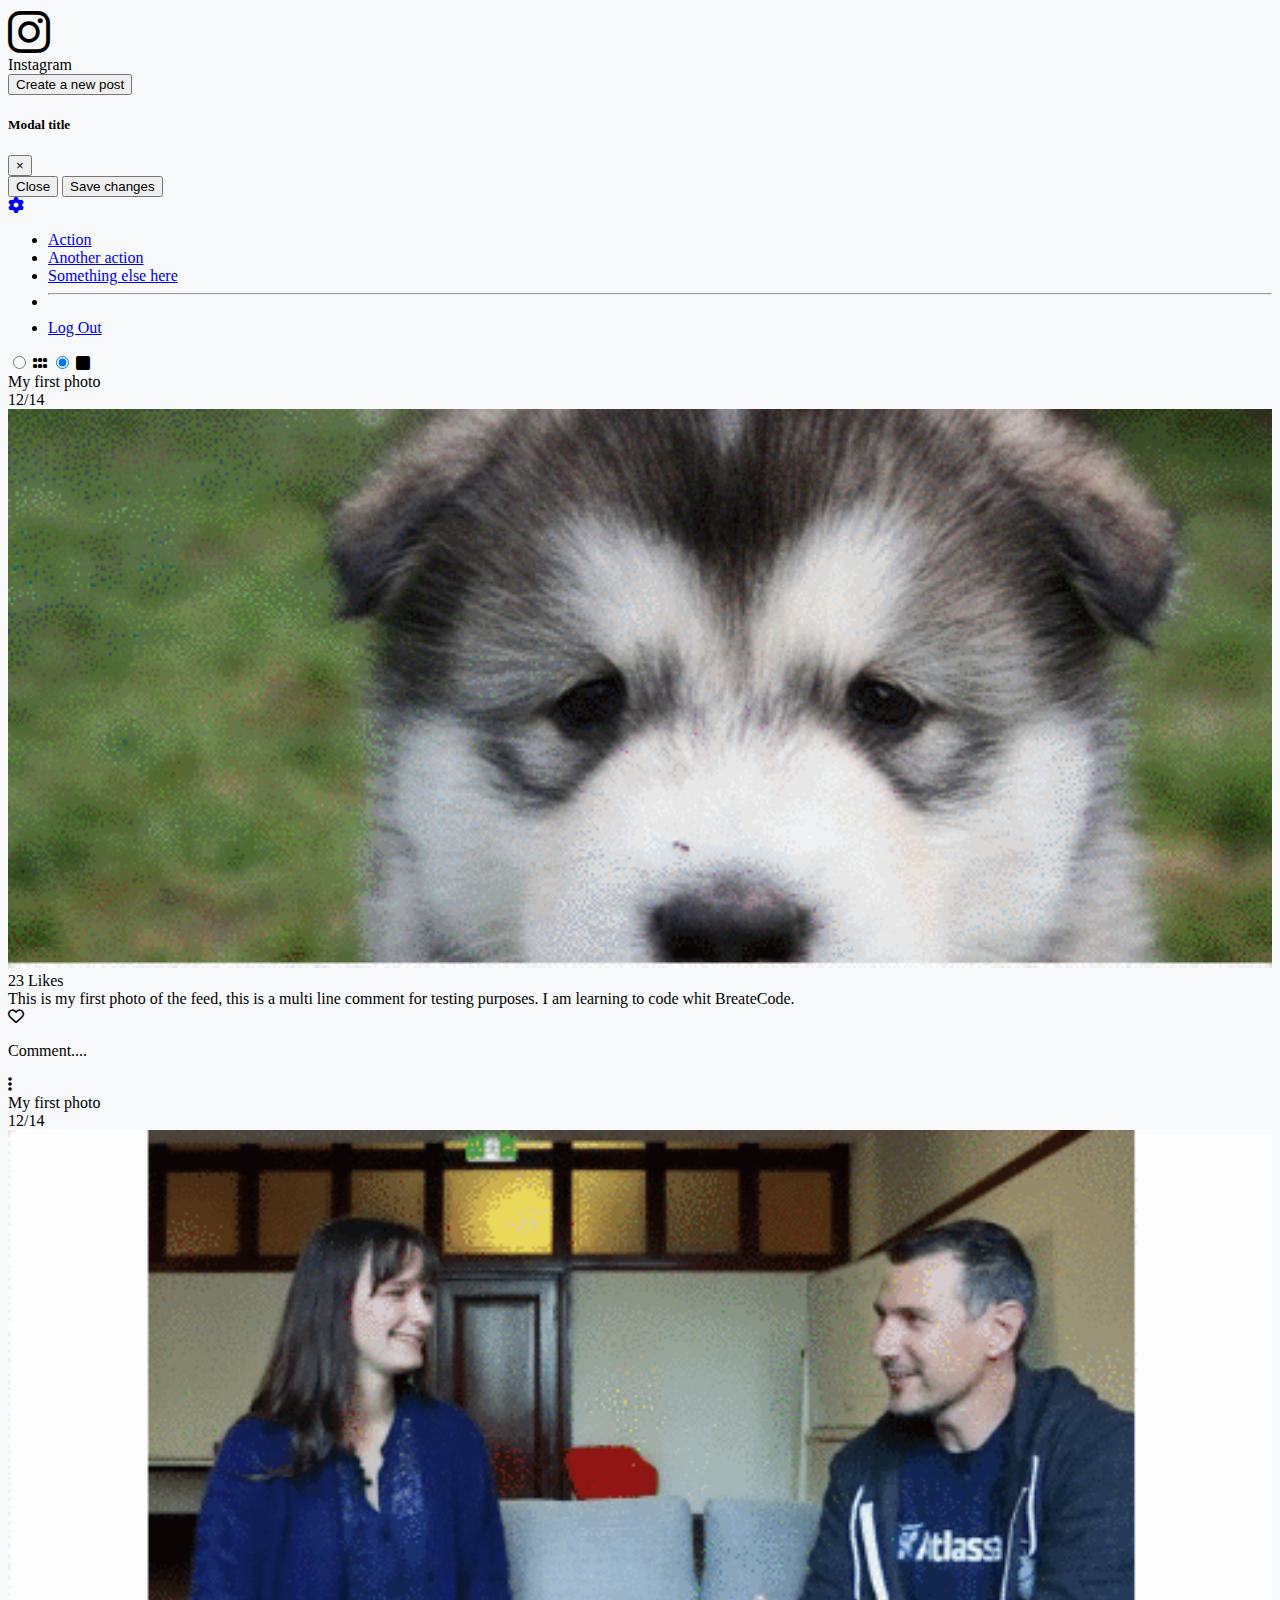
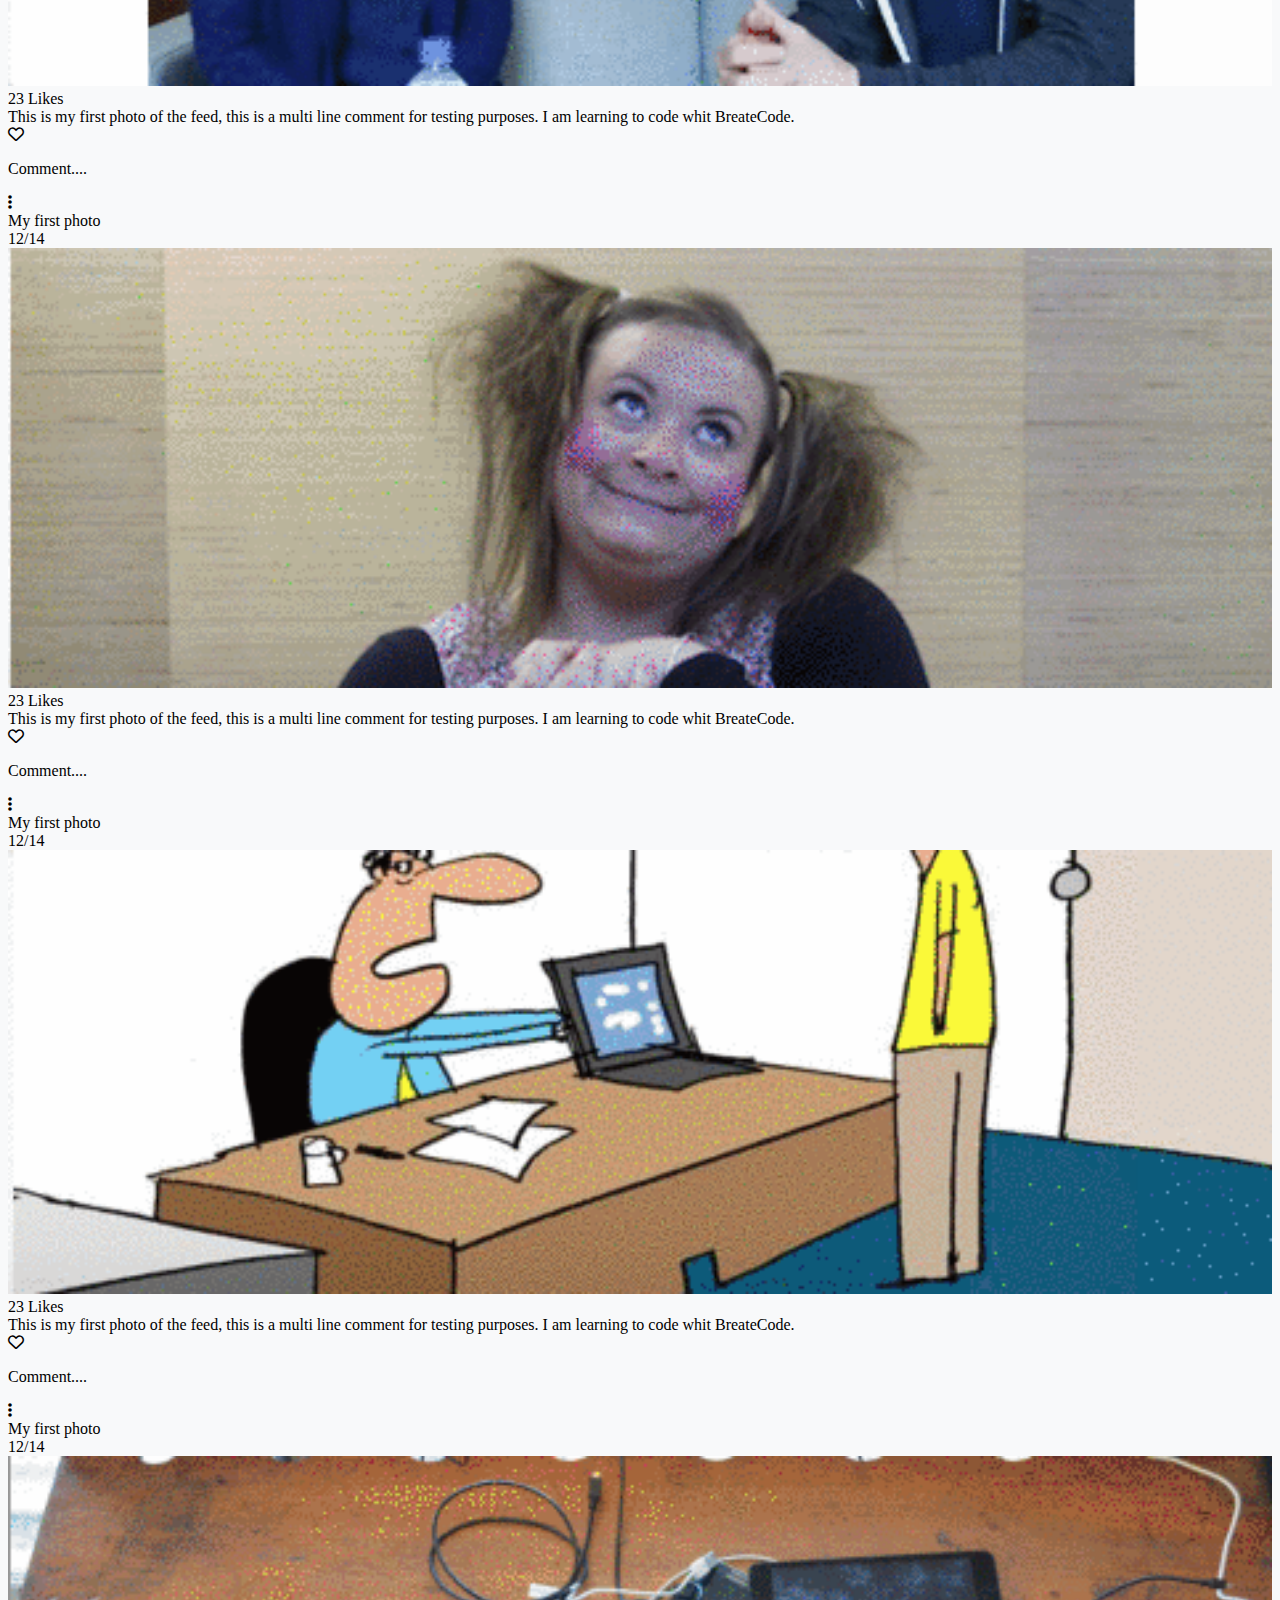
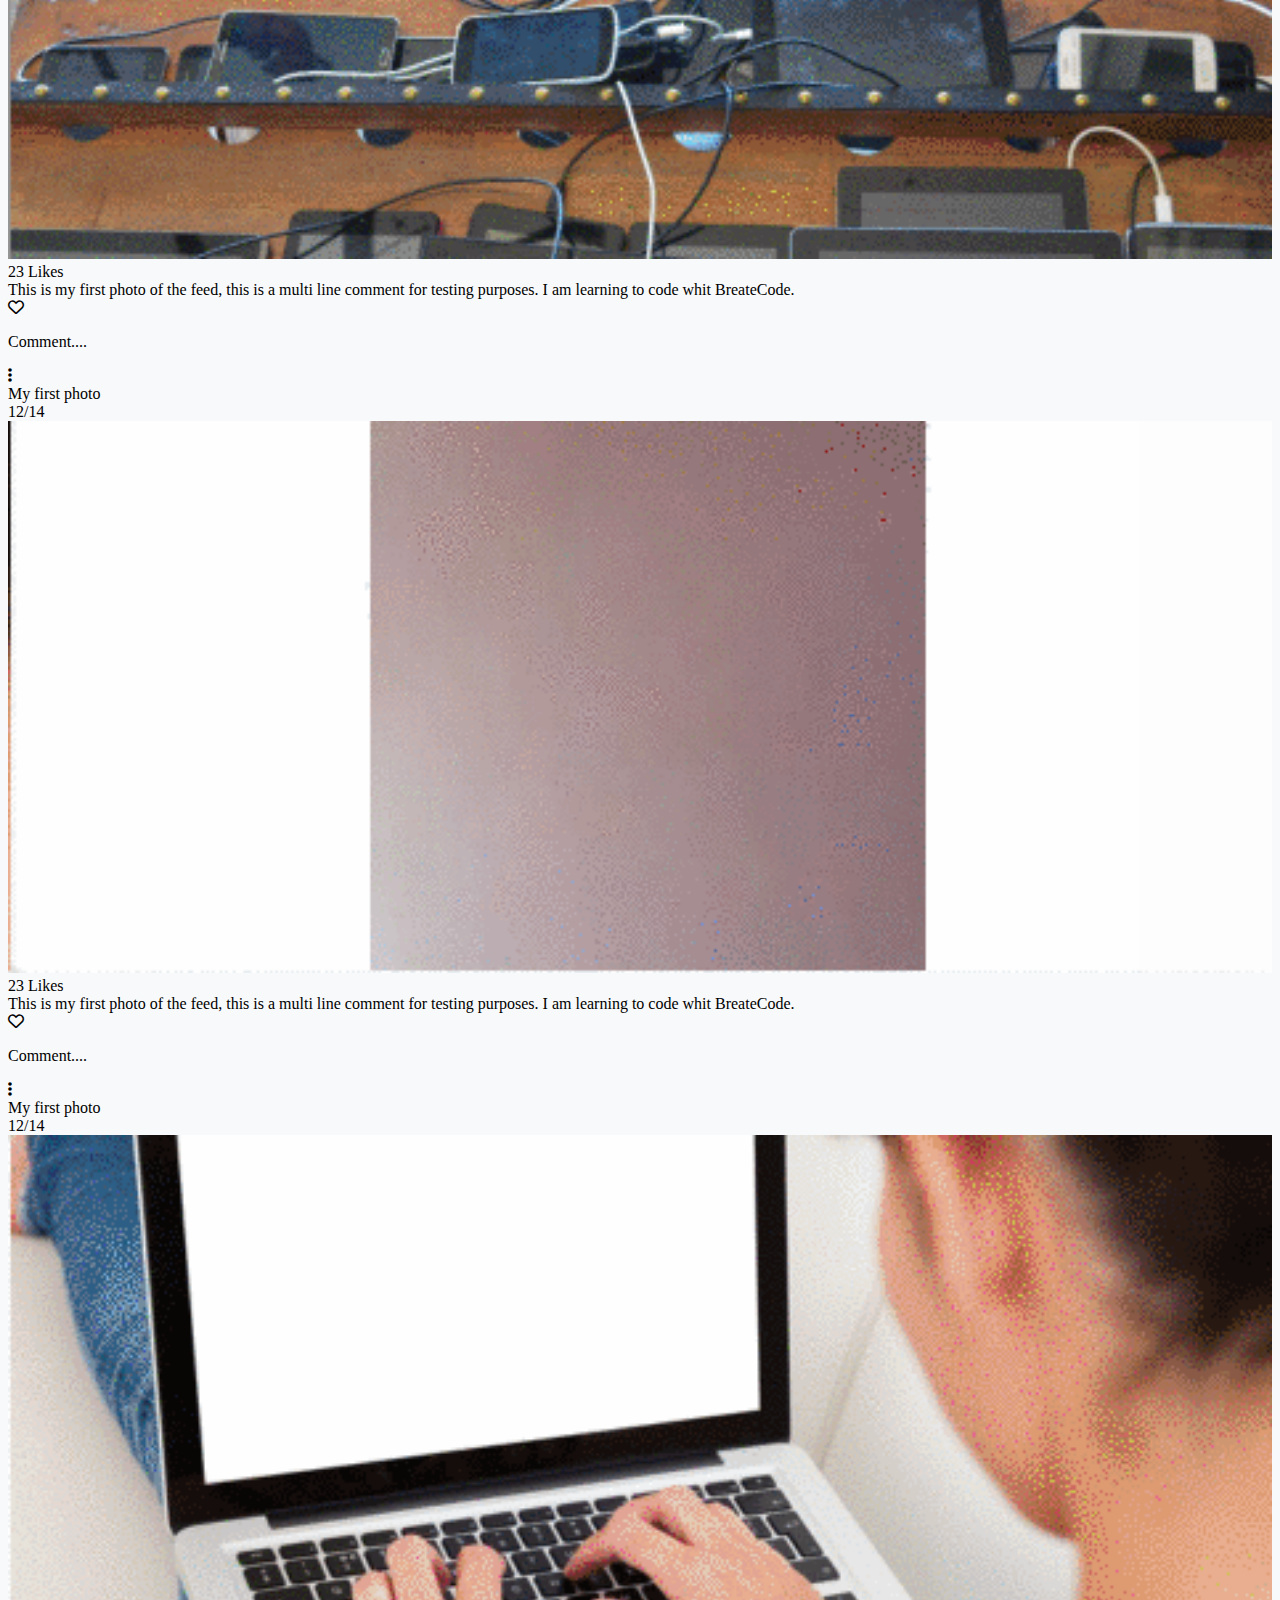
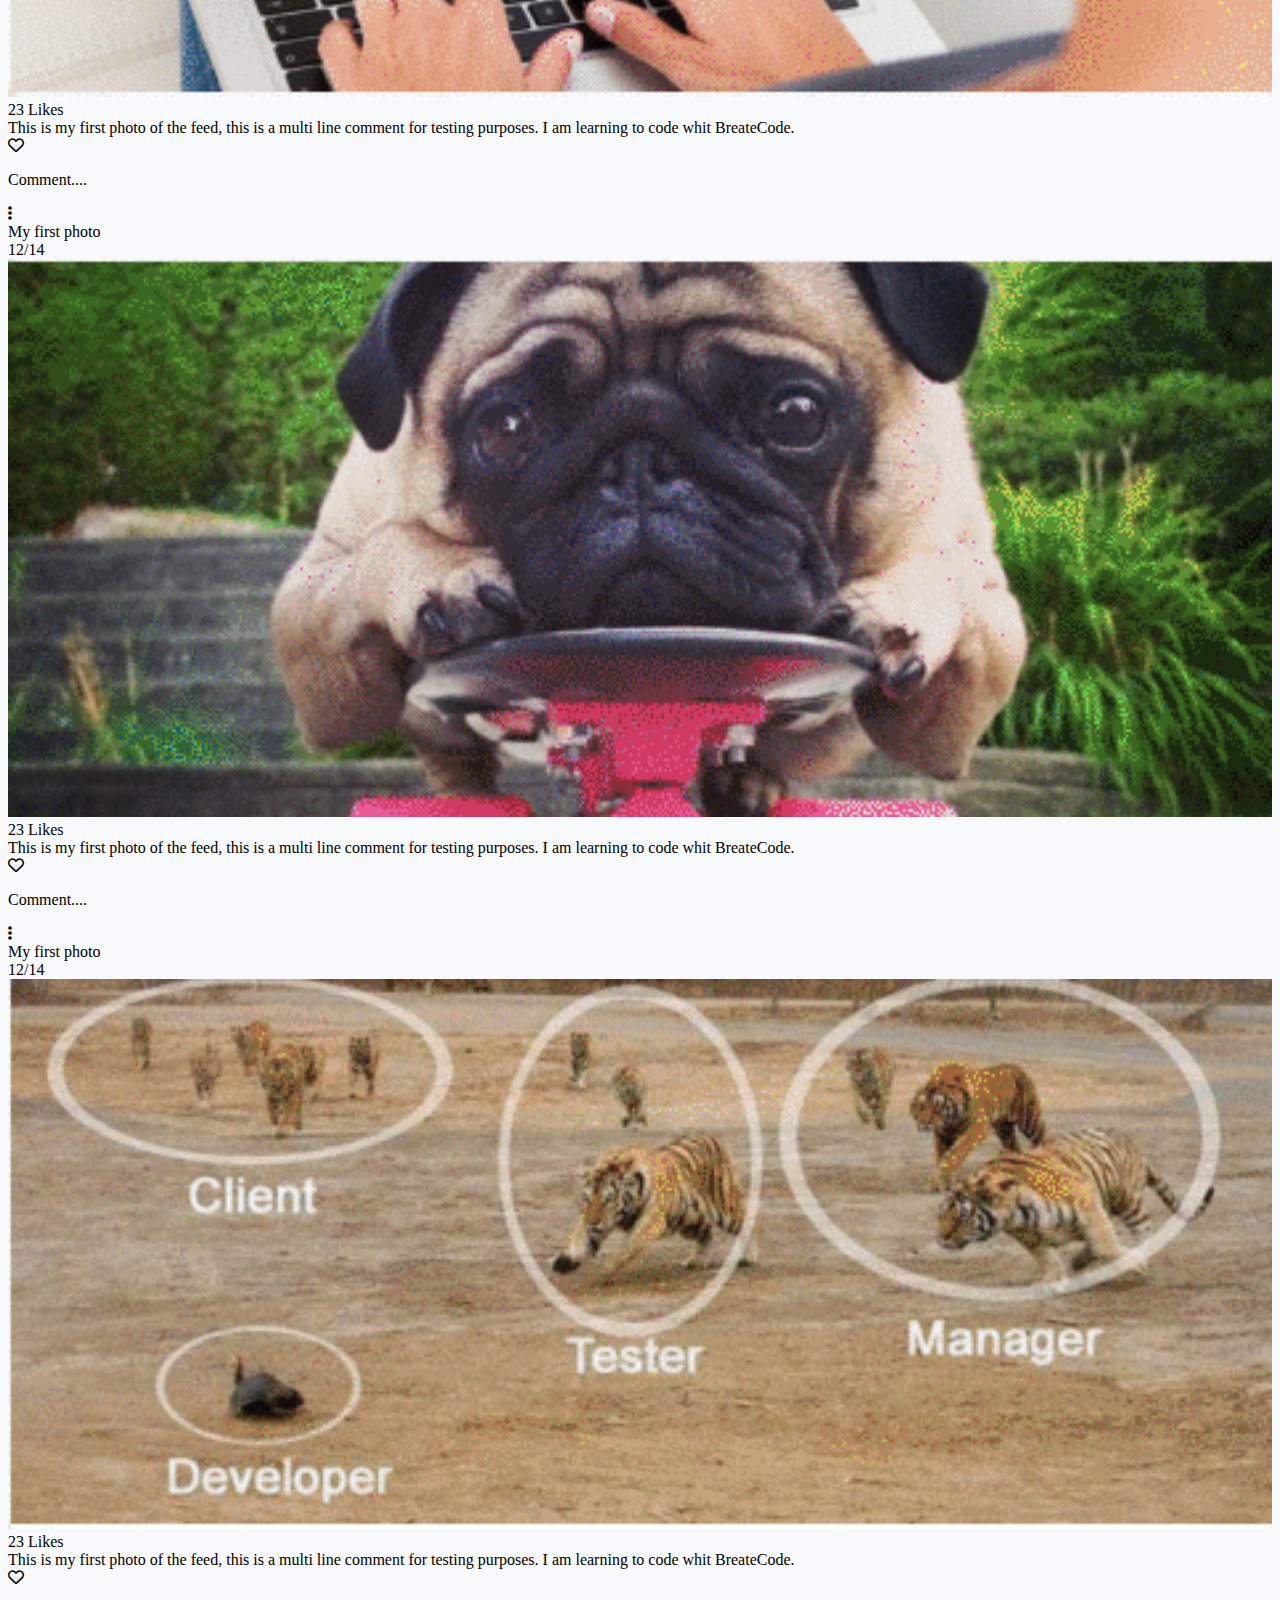
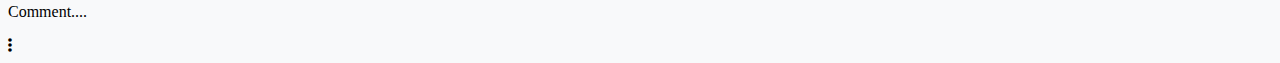
==== index.html @ 5659b896 "mensaje" ====
<!doctype html>
<html lang="en">
  <head>
    <!-- Required meta tags -->
    <meta charset="utf-8">
    <meta name="viewport" content="width=device-width, initial-scale=1">

    <!-- Bootstrap CSS -->
    <link href="/fontawesome/css/all.css" rel="stylesheet">
    <link href="https://cdn.jsdelivr.net/npm/bootstrap@5.1.3/dist/css/bootstrap.min.css" rel="stylesheet" integrity="sha384-1BmE4kWBq78iYhFldvKuhfTAU6auU8tT94WrHftjDbrCEXSU1oBoqyl2QvZ6jIW3" crossorigin="anonymous">
    <link rel="stylesheet" type="text/css" href="styles.css">
    <title>Instagram</title>
  </head>
  <body>
      
    <div class="container-fluid bg-light aligne-items-center">
      <div class="row border-bottom">
        <div class="col">
          <div class="contenedor d-flex my-1 mx-5 mt-2 aligne-items-center">
            <div class="ms-3"><i class="fa-brands fa-instagram fa-3x"></i></div>
            <div class="ms-3 me-auto h2">Instagram</h1></div>
  
  
              <div class="d-flex align-items-center"><button type="button" class="btn btn-success h-75 me-2 mb-1" data-toggle="modal" data-target="#exampleModal">
              Create a new post
                </button>
            
            <!-- Modal -->
             <div class="modal fade" id="exampleModal" tabindex="-1" role="dialog" aria-labelledby="exampleModalLabel" aria-hidden="true">
               <div class="modal-dialog" role="document">
                  <div class="modal-content">
                    <div class="modal-header">
                      <h5 class="modal-title" id="exampleModalLabel">Modal title</h5>
                        <button type="button" class="close" data-dismiss="modal" aria-label="Close">
                          <span aria-hidden="true">&times;</span>
                        </button>
                    </div>
                    <div class="modal-body">
                   </div>
                  <div class="modal-footer">
                    <button type="button" class="btn btn-secondary" data-dismiss="modal">Close</button>
                    <button type="button" class="btn btn-primary">Save changes</button>
                  </div>
                </div>
              </div>
            </div>
          </div>
        <div class="d-flex align-items-center">
          <a class="btn btn-light dropdown-toggle" href="#" id="navbarDropdown" role="button" data-bs-toggle="dropdown" aria-expanded="false">
            <i class="fa-solid fa-gear fa-1x"></i>
          </a>
              <ul class="dropdown-menu" aria-labelledby="navbarDropdown">
                <li><a class="dropdown-item" href="#">Action</a></li>
                <li><a class="dropdown-item" href="#">Another action</a></li>
                <li><a class="dropdown-item" href="#">Something else here</a></li>
                <li><hr class="dropdown-divider"></li>
                <li><a class="dropdown-item" href="#">Log Out</a></li>
              </ul>
            </div>
        </div>  
      </div>
    </div>
     <div class="row">
      <div class="contenedor d-flex justify-content-center bg-white"> 
        <div class="btn-group btn btn-white" role="group" aria-label="Basic radio toggle button group">
          <input type="radio" onclick="location.href='index2.html'" class="btn-check" name="btnradio" id="btnradio1" autocomplete="off" >
          <label class="btn btn-outline-secondary border border-white rounded" for="btnradio1"><i class="fa-solid fa-grip"></i></label>
        
          <input type="radio" class="btn-check" onclick="location.href='index.html'" name="btnradio" id="btnradio2" autocomplete="off" checked>
          <label class="btn btn-outline-secondary border border-white rounded" for="btnradio2"><i class="fa-solid fa-square"></i></label>
        </div>
      </div> 
    </div>
  
    <article>
      <div class="row">
        <div class="tarjeta d-flex justify-content-center mt-4 mb-3">
          <div class="col-6 bg-white">
              <div class="titulo py-2 d-flex">
                <div class="ms-2">My first photo</div>
                <div class="ms-auto me-2">12/14</div>
              </div>
              <div class="foto">
                <img src="fotos/perrito.png">
              </div>
              <div class="pie p-2">
                <div class="likes">
                  23 Likes
                </div>
                <div class="comentario mt-2">
                  This is my first photo of the feed, this is a multi line comment for testing purposes. I am learning to code whit BreateCode.
                </div>
                <div class="comentarios d-flex mt-4 ps-4">
                  <i class="fa-regular fa-heart me-3"></i>
                  <p>Comment....</p>
                  <i class="fa-solid fa-ellipsis-vertical ms-auto pe-3"></i>

                </div>

              </div>  
          </div>
        </div>
    </div>
  </article>

  <article>
    <div class="row">
      <div class="tarjeta d-flex justify-content-center mt-4 mb-3">
        <div class="col-6 bg-white">
            <div class="titulo py-2 d-flex">
              <div class="ms-2">My first photo</div>
              <div class="ms-auto me-2">12/14</div>
            </div>
            <div class="foto">
              <img src="fotos/charla.png">
            </div>
            <div class="pie p-2">
              <div class="likes">
                23 Likes
              </div>
              <div class="comentario mt-2">
                This is my first photo of the feed, this is a multi line comment for testing purposes. I am learning to code whit BreateCode.
              </div>
              <div class="comentarios d-flex mt-4 ps-4">
                <i class="fa-regular fa-heart me-3"></i>
                <p>Comment....</p>
                <i class="fa-solid fa-ellipsis-vertical ms-auto pe-3"></i>

              </div>

            </div>  
        </div>
      </div>
  </div>
</article>

<article>
  <div class="row">
    <div class="tarjeta d-flex justify-content-center mt-4 mb-3">
      <div class="col-6 bg-white">
          <div class="titulo py-2 d-flex">
            <div class="ms-2">My first photo</div>
            <div class="ms-auto me-2">12/14</div>
          </div>
          <div class="foto">
            <img src="fotos/coletas.png">
          </div>
          <div class="pie p-2">
            <div class="likes">
              23 Likes
            </div>
            <div class="comentario mt-2">
              This is my first photo of the feed, this is a multi line comment for testing purposes. I am learning to code whit BreateCode.
            </div>
            <div class="comentarios d-flex mt-4 ps-4">
              <i class="fa-regular fa-heart me-3"></i>
              <p>Comment....</p>
              <i class="fa-solid fa-ellipsis-vertical ms-auto pe-3"></i>

            </div>

          </div>  
      </div>
    </div>
</div>
</article>

<article>
  <div class="row">
    <div class="tarjeta d-flex justify-content-center mt-4 mb-3">
      <div class="col-6 bg-white">
          <div class="titulo py-2 d-flex">
            <div class="ms-2">My first photo</div>
            <div class="ms-auto me-2">12/14</div>
          </div>
          <div class="foto">
            <img src="fotos/dibujo.png">
          </div>
          <div class="pie p-2">
            <div class="likes">
              23 Likes
            </div>
            <div class="comentario mt-2">
              This is my first photo of the feed, this is a multi line comment for testing purposes. I am learning to code whit BreateCode.
            </div>
            <div class="comentarios d-flex mt-4 ps-4">
              <i class="fa-regular fa-heart me-3"></i>
              <p>Comment....</p>
              <i class="fa-solid fa-ellipsis-vertical ms-auto pe-3"></i>

            </div>

          </div>  
      </div>
    </div>
</div>
</article>

<article>
  <div class="row">
    <div class="tarjeta d-flex justify-content-center mt-4 mb-3">
      <div class="col-6 bg-white">
          <div class="titulo py-2 d-flex">
            <div class="ms-2">My first photo</div>
            <div class="ms-auto me-2">12/14</div>
          </div>
          <div class="foto">
            <img src="fotos/moviles.png">
          </div>
          <div class="pie p-2">
            <div class="likes">
              23 Likes
            </div>
            <div class="comentario mt-2">
              This is my first photo of the feed, this is a multi line comment for testing purposes. I am learning to code whit BreateCode.
            </div>
            <div class="comentarios d-flex mt-4 ps-4">
              <i class="fa-regular fa-heart me-3"></i>
              <p>Comment....</p>
              <i class="fa-solid fa-ellipsis-vertical ms-auto pe-3"></i>

            </div>

          </div>  
      </div>
    </div>
</div>
</article> 
  
<article>
  <div class="row">
    <div class="tarjeta d-flex justify-content-center mt-4 mb-3">
      <div class="col-6 bg-white">
          <div class="titulo py-2 d-flex">
            <div class="ms-2">My first photo</div>
            <div class="ms-auto me-2">12/14</div>
          </div>
          <div class="foto">
            <img src="fotos/nada.png">
          </div>
          <div class="pie p-2">
            <div class="likes">
              23 Likes
            </div>
            <div class="comentario mt-2">
              This is my first photo of the feed, this is a multi line comment for testing purposes. I am learning to code whit BreateCode.
            </div>
            <div class="comentarios d-flex mt-4 ps-4">
              <i class="fa-regular fa-heart me-3"></i>
              <p>Comment....</p>
              <i class="fa-solid fa-ellipsis-vertical ms-auto pe-3"></i>

            </div>

          </div>  
      </div>
    </div>
</div>
</article> 

<article>
  <div class="row">
    <div class="tarjeta d-flex justify-content-center mt-4 mb-3">
      <div class="col-6 bg-white">
          <div class="titulo py-2 d-flex">
            <div class="ms-2">My first photo</div>
            <div class="ms-auto me-2">12/14</div>
          </div>
          <div class="foto">
            <img src="fotos/ordenador.png">
          </div>
          <div class="pie p-2">
            <div class="likes">
              23 Likes
            </div>
            <div class="comentario mt-2">
              This is my first photo of the feed, this is a multi line comment for testing purposes. I am learning to code whit BreateCode.
            </div>
            <div class="comentarios d-flex mt-4 ps-4">
              <i class="fa-regular fa-heart me-3"></i>
              <p>Comment....</p>
              <i class="fa-solid fa-ellipsis-vertical ms-auto pe-3"></i>

            </div>

          </div>  
      </div>
    </div>
</div>
</article>

<article>
  <div class="row">
    <div class="tarjeta d-flex justify-content-center mt-4 mb-3">
      <div class="col-6 bg-white">
          <div class="titulo py-2 d-flex">
            <div class="ms-2">My first photo</div>
            <div class="ms-auto me-2">12/14</div>
          </div>
          <div class="foto">
            <img src="fotos/perro_monopatin.png">
          </div>
          <div class="pie p-2">
            <div class="likes">
              23 Likes
            </div>
            <div class="comentario mt-2">
              This is my first photo of the feed, this is a multi line comment for testing purposes. I am learning to code whit BreateCode.
            </div>
            <div class="comentarios d-flex mt-4 ps-4">
              <i class="fa-regular fa-heart me-3"></i>
              <p>Comment....</p>
              <i class="fa-solid fa-ellipsis-vertical ms-auto pe-3"></i>

            </div>

          </div>  
      </div>
    </div>
</div>
</article>

<article>
  <div class="row">
    <div class="tarjeta d-flex justify-content-center mt-4 mb-3">
      <div class="col-6 bg-white">
          <div class="titulo py-2 d-flex">
            <div class="ms-2">My first photo</div>
            <div class="ms-auto me-2">12/14</div>
          </div>
          <div class="foto">
            <img src="fotos/tigres.png">
          </div>
          <div class="pie p-2">
            <div class="likes">
              23 Likes
            </div>
            <div class="comentario mt-2">
              This is my first photo of the feed, this is a multi line comment for testing purposes. I am learning to code whit BreateCode.
            </div>
            <div class="comentarios d-flex mt-4 ps-4">
              <i class="fa-regular fa-heart me-3"></i>
              <p>Comment....</p>
              <i class="fa-solid fa-ellipsis-vertical ms-auto pe-3"></i>

            </div>

          </div>  
      </div>
    </div>
</div>
</article>
  
  
  
  
  
  </div>
  <!-- Optional JavaScript; choose one of the two! -->

    <!-- Option 1: Bootstrap Bundle with Popper -->
    <script src="https://cdn.jsdelivr.net/npm/bootstrap@5.1.3/dist/js/bootstrap.bundle.min.js" integrity="sha384-ka7Sk0Gln4gmtz2MlQnikT1wXgYsOg+OMhuP+IlRH9sENBO0LRn5q+8nbTov4+1p" crossorigin="anonymous"></script>

    <!-- Option 2: Separate Popper and Bootstrap JS -->
    <!--
    <script src="https://cdn.jsdelivr.net/npm/@popperjs/core@2.10.2/dist/umd/popper.min.js" integrity="sha384-7+zCNj/IqJ95wo16oMtfsKbZ9ccEh31eOz1HGyDuCQ6wgnyJNSYdrPa03rtR1zdB" crossorigin="anonymous"></script>
    <script src="https://cdn.jsdelivr.net/npm/bootstrap@5.1.3/dist/js/bootstrap.min.js" integrity="sha384-QJHtvGhmr9XOIpI6YVutG+2QOK9T+ZnN4kzFN1RtK3zEFEIsxhlmWl5/YESvpZ13" crossorigin="anonymous"></script>
    -->
  
  </body>
</html>
---- styles.css ----
body{
    background-color: #F8F9FA;

}

img{
    width:100%;
}
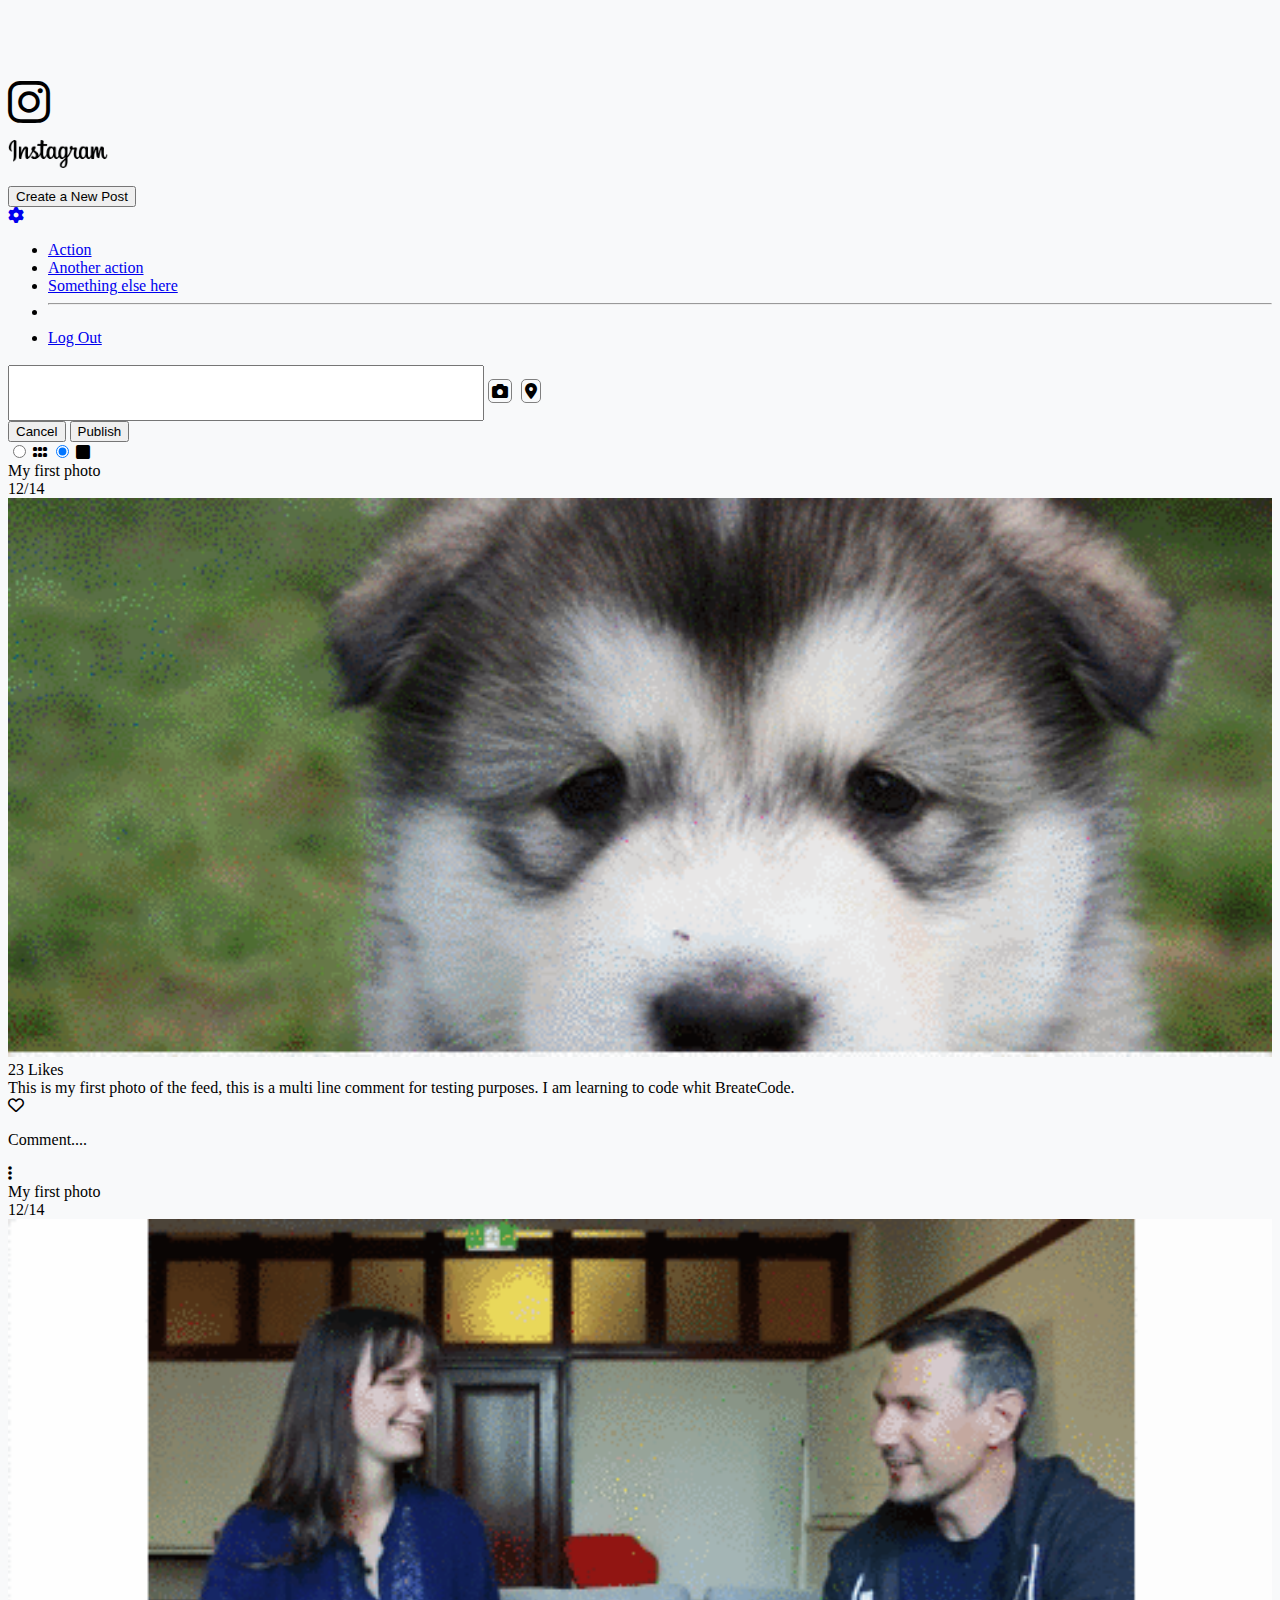
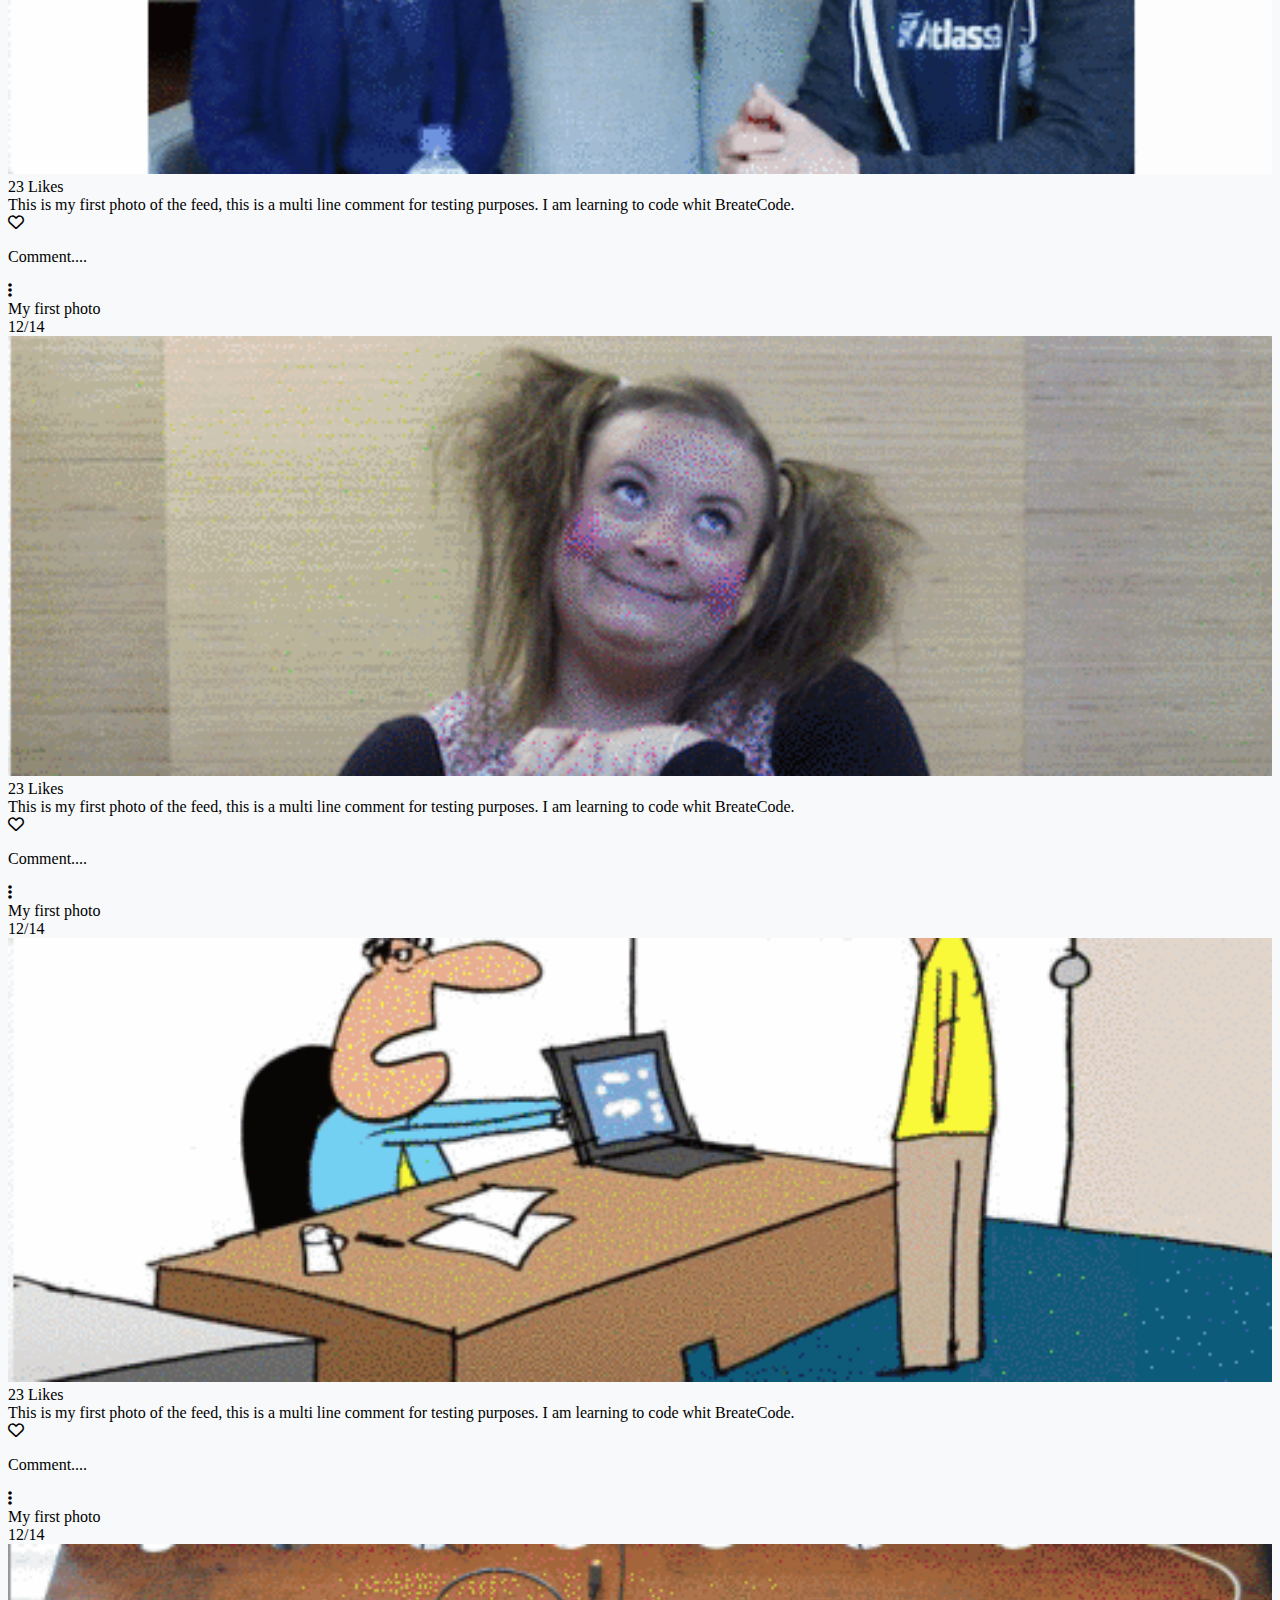
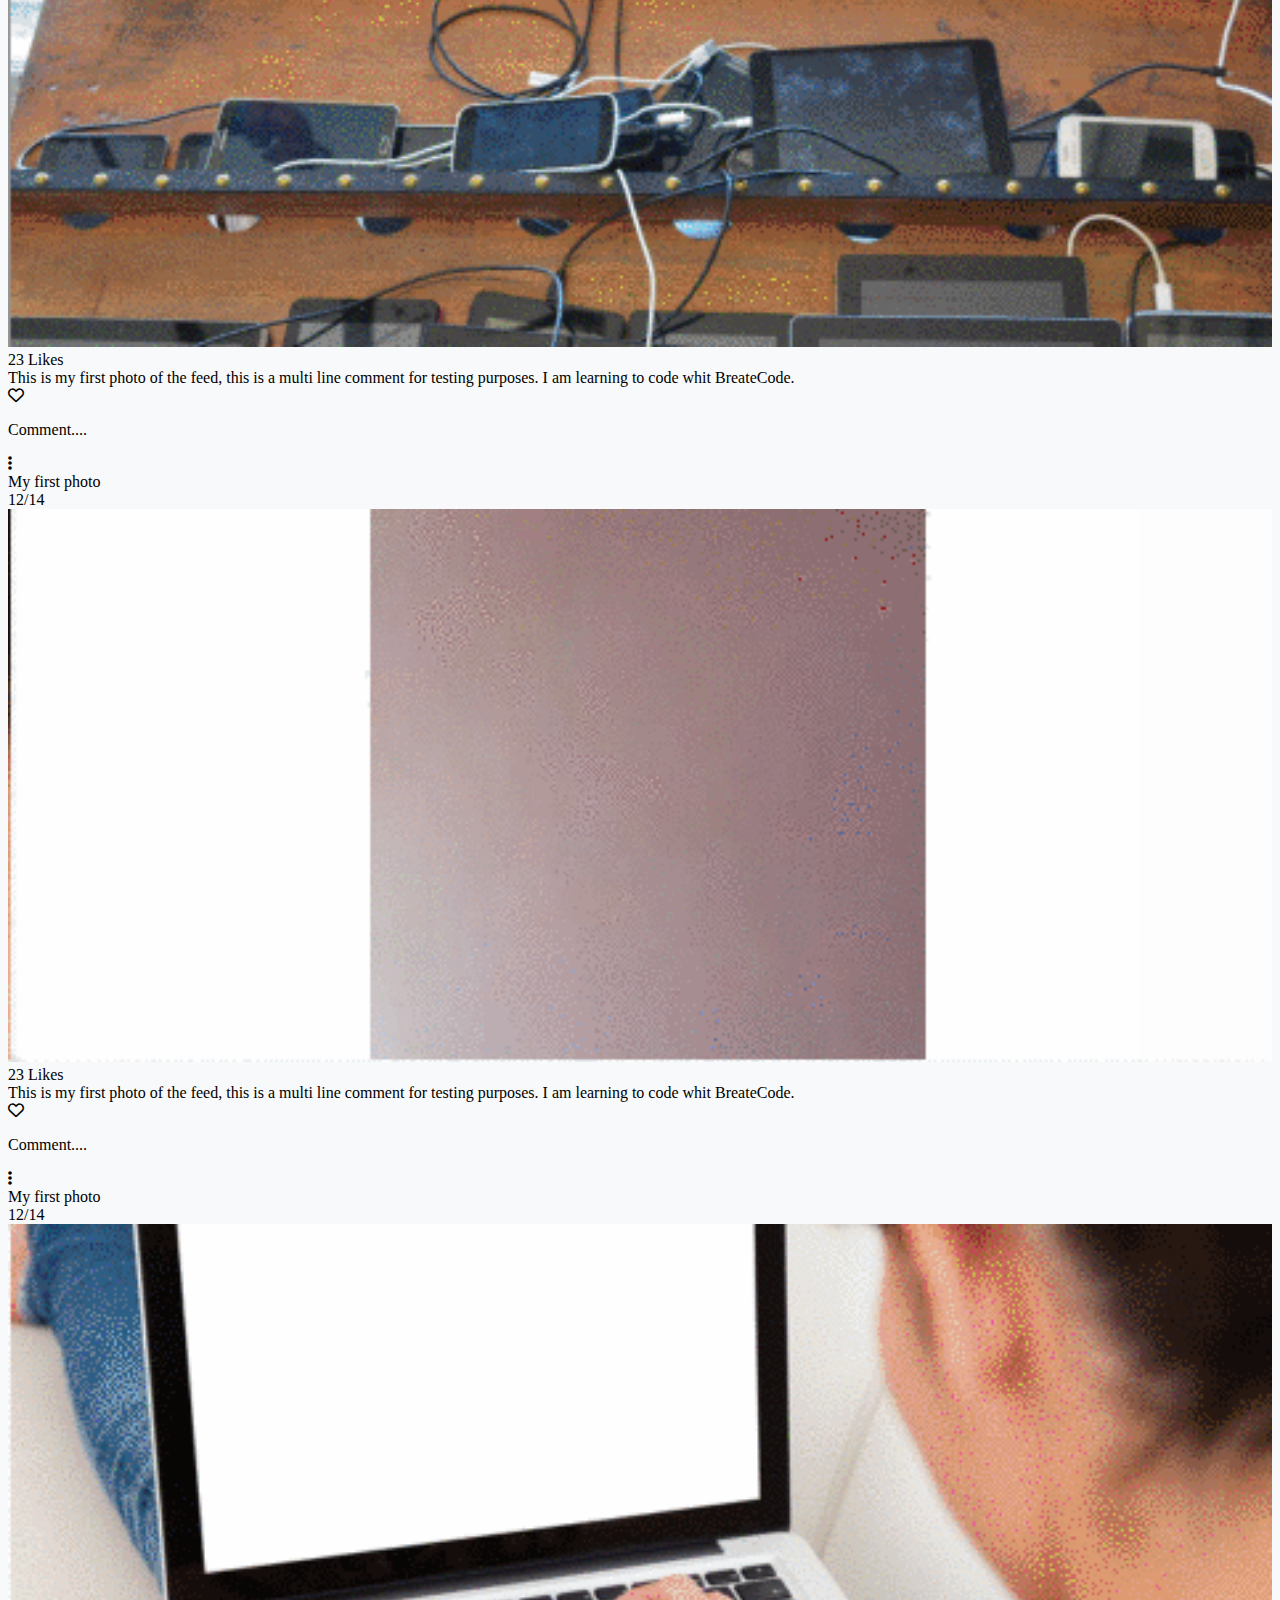
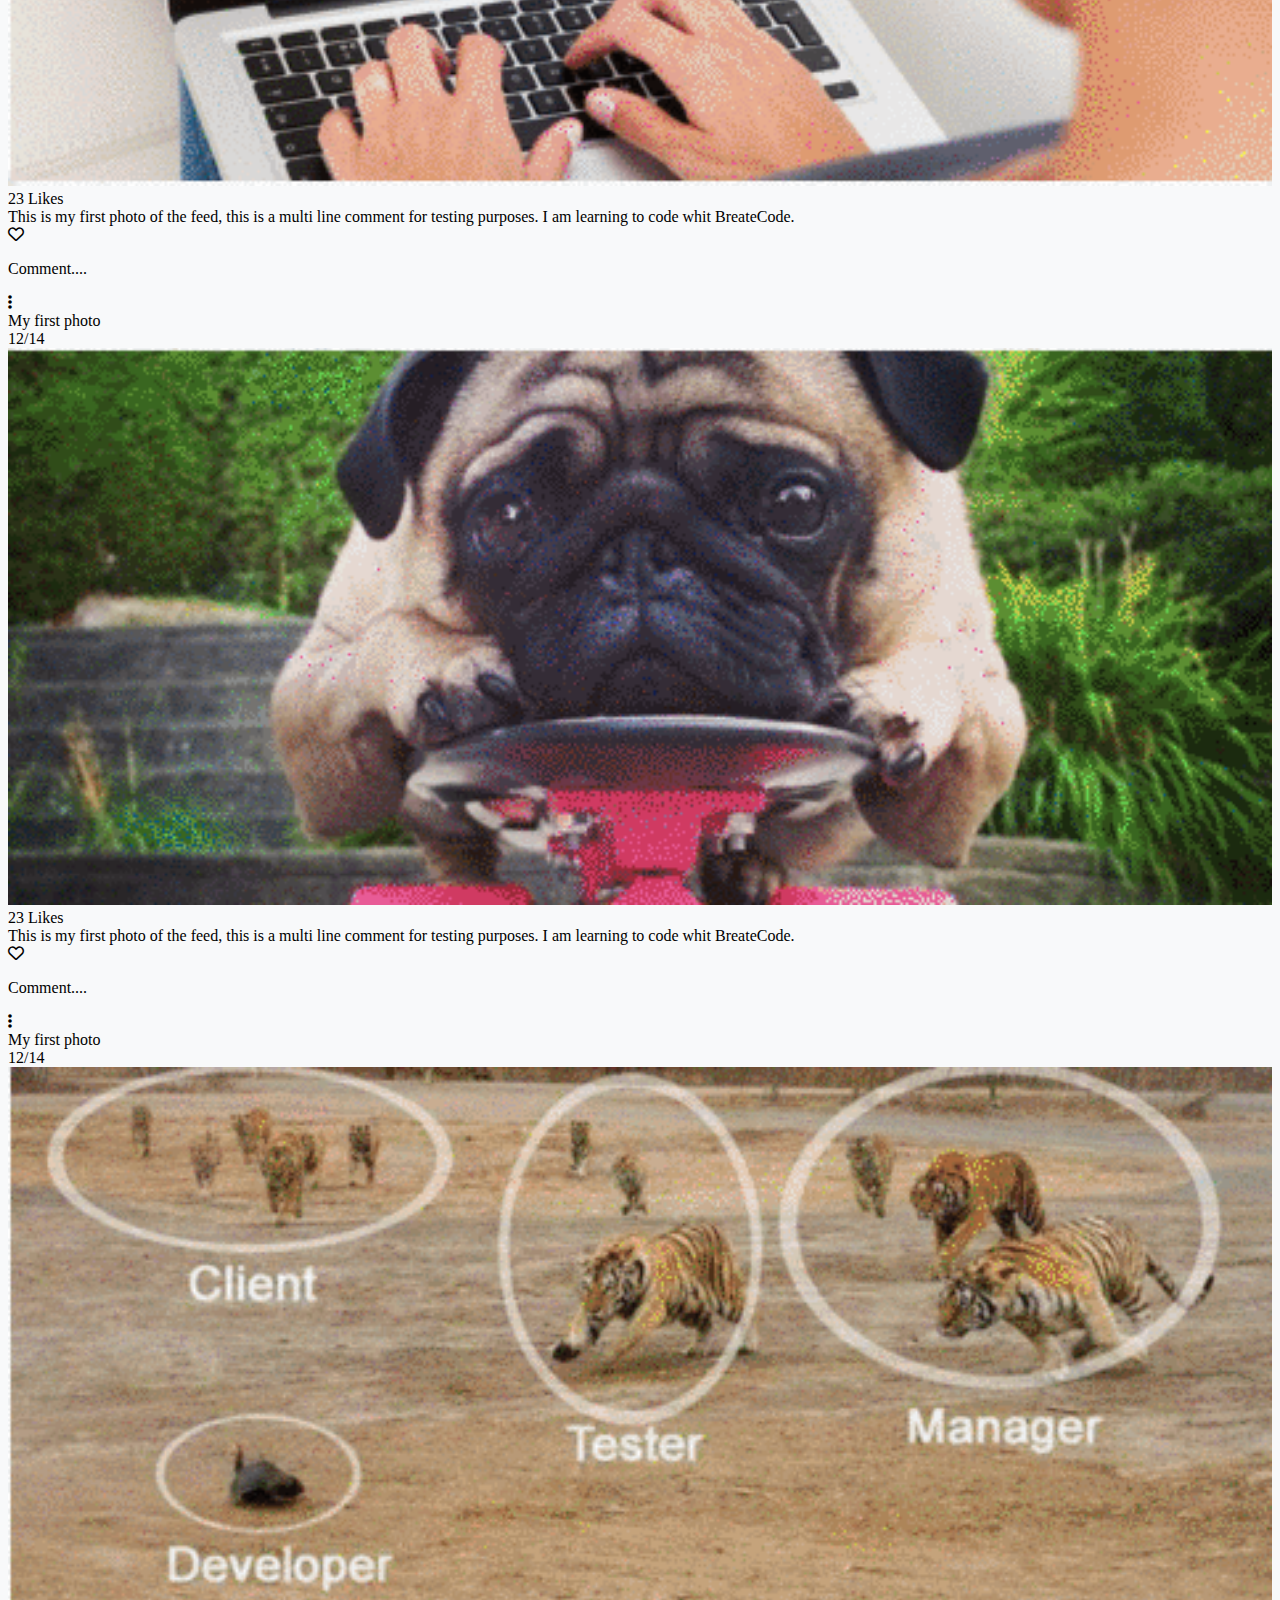
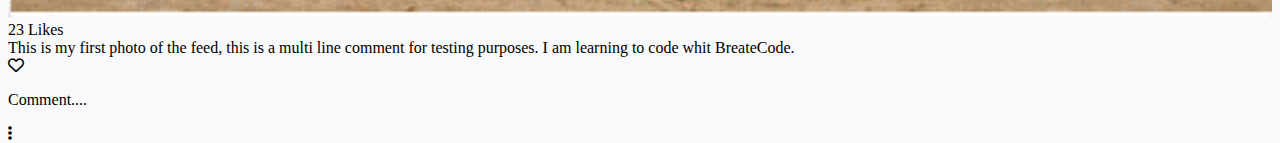
==== commit be97c017: "mensaje" ====
--- a/index.html
+++ b/index.html
@@ -1,6 +1,7 @@
 <!doctype html>
 <html lang="en">
   <head>
+ 
     <!-- Required meta tags -->
     <meta charset="utf-8">
     <meta name="viewport" content="width=device-width, initial-scale=1">
@@ -12,40 +13,23 @@
     <title>Instagram</title>
   </head>
   <body>
+    <!-- Button trigger modal -->
+
+
       
     <div class="container-fluid bg-light aligne-items-center">
-      <div class="row border-bottom">
+      <div class="row border-bottom bg-light fixed-top">
         <div class="col">
           <div class="contenedor d-flex my-1 mx-5 mt-2 aligne-items-center">
             <div class="ms-3"><i class="fa-brands fa-instagram fa-3x"></i></div>
-            <div class="ms-3 me-auto h2">Instagram</h1></div>
-  
-  
-              <div class="d-flex align-items-center"><button type="button" class="btn btn-success h-75 me-2 mb-1" data-toggle="modal" data-target="#exampleModal">
-              Create a new post
-                </button>
-            
-            <!-- Modal -->
-             <div class="modal fade" id="exampleModal" tabindex="-1" role="dialog" aria-labelledby="exampleModalLabel" aria-hidden="true">
-               <div class="modal-dialog" role="document">
-                  <div class="modal-content">
-                    <div class="modal-header">
-                      <h5 class="modal-title" id="exampleModalLabel">Modal title</h5>
-                        <button type="button" class="close" data-dismiss="modal" aria-label="Close">
-                          <span aria-hidden="true">&times;</span>
-                        </button>
-                    </div>
-                    <div class="modal-body">
-                   </div>
-                  <div class="modal-footer">
-                    <button type="button" class="btn btn-secondary" data-dismiss="modal">Close</button>
-                    <button type="button" class="btn btn-primary">Save changes</button>
-                  </div>
-                </div>
-              </div>
-            </div>
-          </div>
-        <div class="d-flex align-items-center">
+            <div class="ms-3 me-auto"><img class="logoinstagram" src="fotos/Instagram-Logo.png"></div>
+  
+            <button type="button" class="btn btn-success h-75 mt-2 me-3 mb-1" data-bs-toggle="modal" data-bs-target="#exampleModal">
+            Create a New Post
+            </button>
+             
+   
+      <div class="d-flex align-items-center">
           <a class="btn btn-light dropdown-toggle" href="#" id="navbarDropdown" role="button" data-bs-toggle="dropdown" aria-expanded="false">
             <i class="fa-solid fa-gear fa-1x"></i>
           </a>
@@ -56,11 +40,30 @@
                 <li><hr class="dropdown-divider"></li>
                 <li><a class="dropdown-item" href="#">Log Out</a></li>
               </ul>
-            </div>
+         </div>
         </div>  
       </div>
     </div>
-     <div class="row">
+<!-- Modal -->
+<div class="modal fade" id="exampleModal" tabindex="-1" aria-labelledby="exampleModalLabel" aria-hidden="true">
+  <div class="modal-dialog">
+    <div class="modal-content">
+      <div class="modal-header">
+      </div>
+      <div class="modal-body">
+      <input type="text" class="newpost">
+      <i class="fa-solid fa-camera iconospost"></i>
+      <i class="fa-solid fa-location-dot iconospost"></i>
+      </div>
+      <div class="modal-footer">
+        <button type="button" class="btn btn-secondary" data-bs-dismiss="modal">Cancel</button>
+        <button type="button" class="btn btn-primary">Publish</button>
+      </div>
+    </div>
+  </div>
+</div>
+
+    <div class="row">
       <div class="contenedor d-flex justify-content-center bg-white"> 
         <div class="btn-group btn btn-white" role="group" aria-label="Basic radio toggle button group">
           <input type="radio" onclick="location.href='index2.html'" class="btn-check" name="btnradio" id="btnradio1" autocomplete="off" >
@@ -71,7 +74,7 @@
         </div>
       </div> 
     </div>
-  
+    </div>
     <article>
       <div class="row">
         <div class="tarjeta d-flex justify-content-center mt-4 mb-3">
@@ -354,18 +357,18 @@
   
   
   
-  
   </div>
   <!-- Optional JavaScript; choose one of the two! -->
 
     <!-- Option 1: Bootstrap Bundle with Popper -->
+    
     <script src="https://cdn.jsdelivr.net/npm/bootstrap@5.1.3/dist/js/bootstrap.bundle.min.js" integrity="sha384-ka7Sk0Gln4gmtz2MlQnikT1wXgYsOg+OMhuP+IlRH9sENBO0LRn5q+8nbTov4+1p" crossorigin="anonymous"></script>
 
     <!-- Option 2: Separate Popper and Bootstrap JS -->
     <!--
-    <script src="https://cdn.jsdelivr.net/npm/@popperjs/core@2.10.2/dist/umd/popper.min.js" integrity="sha384-7+zCNj/IqJ95wo16oMtfsKbZ9ccEh31eOz1HGyDuCQ6wgnyJNSYdrPa03rtR1zdB" crossorigin="anonymous"></script>
-    <script src="https://cdn.jsdelivr.net/npm/bootstrap@5.1.3/dist/js/bootstrap.min.js" integrity="sha384-QJHtvGhmr9XOIpI6YVutG+2QOK9T+ZnN4kzFN1RtK3zEFEIsxhlmWl5/YESvpZ13" crossorigin="anonymous"></script>
-    -->
+    script src="https://cdn.jsdelivr.net/npm/@popperjs/core@2.10.2/dist/umd/popper.min.js" integrity="sha384-7+zCNj/IqJ95wo16oMtfsKbZ9ccEh31eOz1HGyDuCQ6wgnyJNSYdrPa03rtR1zdB" crossorigin="anonymous"></script>
+    script src="https://cdn.jsdelivr.net/npm/bootstrap@5.1.3/dist/js/bootstrap.min.js" integrity="sha384-QJHtvGhmr9XOIpI6YVutG+2QOK9T+ZnN4kzFN1RtK3zEFEIsxhlmWl5/YESvpZ13" crossorigin="anonymous"></script>
+   
   
   </body>
 </html>--- a/styles.css
+++ b/styles.css
@@ -1,8 +1,31 @@
 body{
     background-color: #F8F9FA;
+    position:relative;
+    top:70px;
 
 }
 
 img{
     width:100%;
 }
+
+.logoinstagram{
+    width:100px;
+}
+
+.modal-header{
+    border-bottom:none;
+    height: 1px;
+    padding: 0%;
+}
+.newpost{
+    width: 468px;
+    height: 50px;
+}
+.iconospost{
+    margin-top: 15px;
+    margin-right: 5px;
+    border:solid 1px grey;
+    padding: 3px;
+    border-radius: 5px;
+}